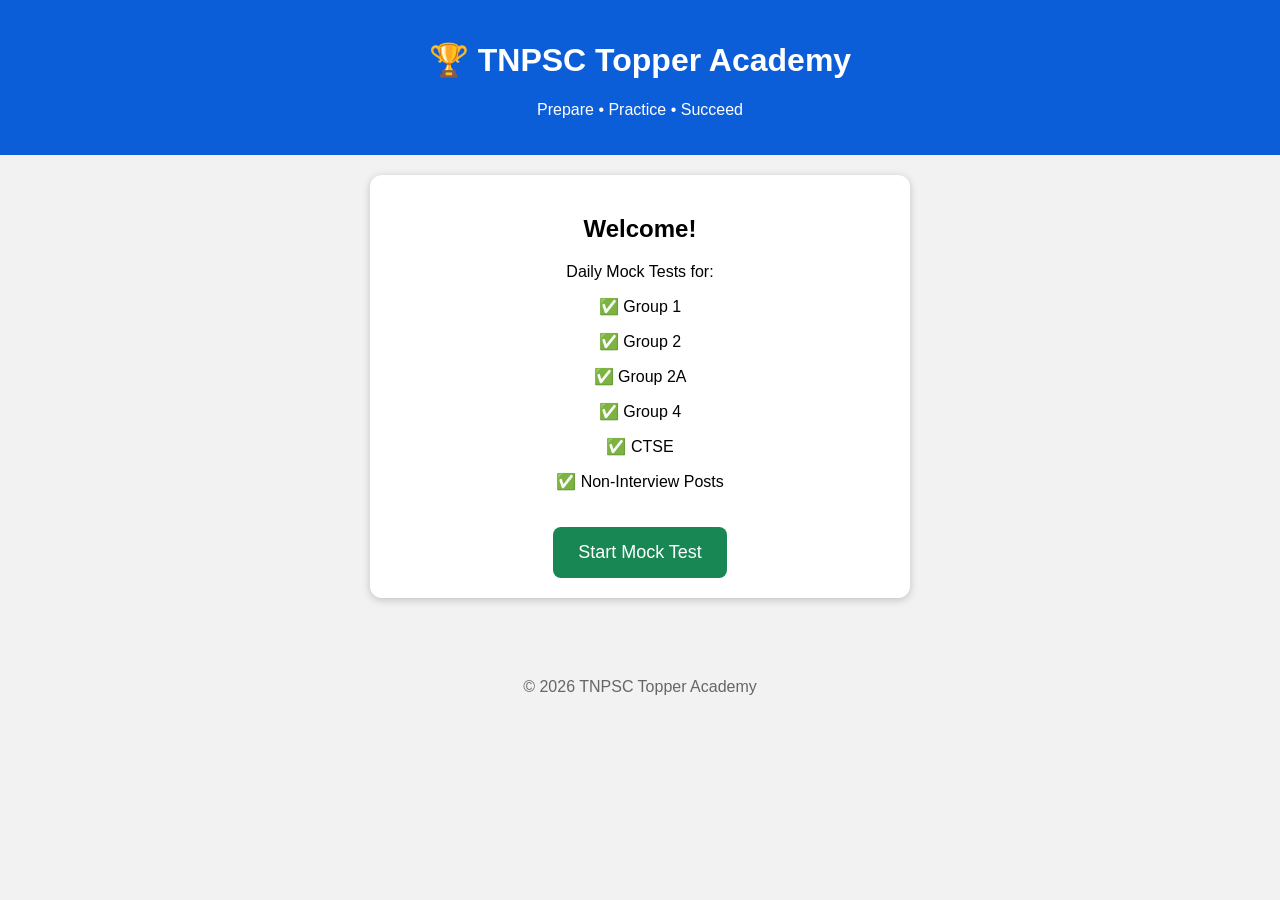
==== index.html @ b16442e0 "Create index.html" ====
<!DOCTYPE html>
<html lang="en">
<head>
<meta charset="UTF-8">
<meta name="viewport" content="width=device-width, initial-scale=1.0">
<title>TNPSC Topper Academy</title>
<style>
body{
margin:0;
font-family:Arial,sans-serif;
background:#f2f2f2;
text-align:center;
}
header{
background:#0b5ed7;
color:white;
padding:20px;
}
.container{
padding:20px;
}
.card{
background:white;
padding:20px;
border-radius:12px;
box-shadow:0 2px 8px rgba(0,0,0,.2);
max-width:500px;
margin:auto;
}
button{
background:#198754;
color:white;
border:none;
padding:15px 25px;
font-size:18px;
border-radius:8px;
cursor:pointer;
margin-top:20px;
}
button:hover{
background:#157347;
}
footer{
margin-top:40px;
padding:20px;
color:#666;
}
</style>
</head>
<body>

<header>
<h1>🏆 TNPSC Topper Academy</h1>
<p>Prepare • Practice • Succeed</p>
</header>

<div class="container">
<div class="card">
<h2>Welcome!</h2>
<p>Daily Mock Tests for:</p>

<p>✅ Group 1</p>
<p>✅ Group 2</p>
<p>✅ Group 2A</p>
<p>✅ Group 4</p>
<p>✅ CTSE</p>
<p>✅ Non-Interview Posts</p>

<button onclick="alert('Mock Test Module Coming Next!')">
Start Mock Test
</button>
</div>
</div>

<footer>
© 2026 TNPSC Topper Academy
</footer>

</body>
</html>
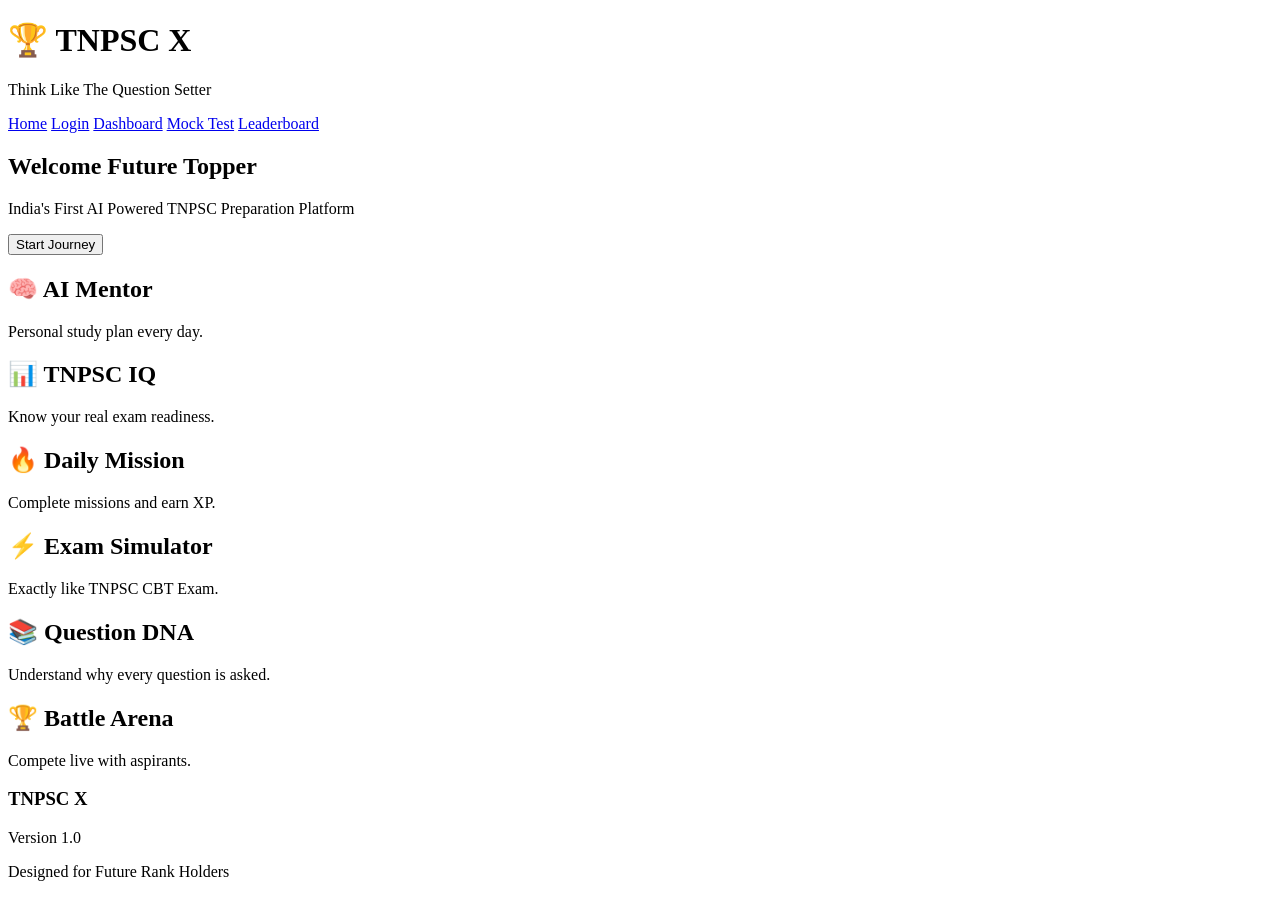
==== commit c9c39d4f: "Update index.html" ====
--- a/index.html
+++ b/index.html
@@ -3,78 +3,86 @@
 <head>
 <meta charset="UTF-8">
 <meta name="viewport" content="width=device-width, initial-scale=1.0">
-<title>TNPSC Topper Academy</title>
-<style>
-body{
-margin:0;
-font-family:Arial,sans-serif;
-background:#f2f2f2;
-text-align:center;
-}
-header{
-background:#0b5ed7;
-color:white;
-padding:20px;
-}
-.container{
-padding:20px;
-}
-.card{
-background:white;
-padding:20px;
-border-radius:12px;
-box-shadow:0 2px 8px rgba(0,0,0,.2);
-max-width:500px;
-margin:auto;
-}
-button{
-background:#198754;
-color:white;
-border:none;
-padding:15px 25px;
-font-size:18px;
-border-radius:8px;
-cursor:pointer;
-margin-top:20px;
-}
-button:hover{
-background:#157347;
-}
-footer{
-margin-top:40px;
-padding:20px;
-color:#666;
-}
-</style>
+<title>TNPSC X - Think Like The Question Setter</title>
+<link rel="stylesheet" href="style.css">
 </head>
+
 <body>
 
-<header>
-<h1>🏆 TNPSC Topper Academy</h1>
-<p>Prepare • Practice • Succeed</p>
+<header class="topbar">
+<h1>🏆 TNPSC X</h1>
+<p>Think Like The Question Setter</p>
 </header>
 
-<div class="container">
+<nav>
+<a href="index.html">Home</a>
+<a href="login.html">Login</a>
+<a href="dashboard.html">Dashboard</a>
+<a href="exam.html">Mock Test</a>
+<a href="leaderboard.html">Leaderboard</a>
+</nav>
+
+<section class="hero">
+
+<h2>Welcome Future Topper</h2>
+
+<p>
+India's First AI Powered TNPSC Preparation Platform
+</p>
+
+<button onclick="location.href='login.html'">
+Start Journey
+</button>
+
+</section>
+
+<section class="features">
+
 <div class="card">
-<h2>Welcome!</h2>
-<p>Daily Mock Tests for:</p>
-
-<p>✅ Group 1</p>
-<p>✅ Group 2</p>
-<p>✅ Group 2A</p>
-<p>✅ Group 4</p>
-<p>✅ CTSE</p>
-<p>✅ Non-Interview Posts</p>
-
-<button onclick="alert('Mock Test Module Coming Next!')">
-Start Mock Test
-</button>
-</div>
+<h2>🧠 AI Mentor</h2>
+<p>Personal study plan every day.</p>
 </div>
 
+<div class="card">
+<h2>📊 TNPSC IQ</h2>
+<p>Know your real exam readiness.</p>
+</div>
+
+<div class="card">
+<h2>🔥 Daily Mission</h2>
+<p>Complete missions and earn XP.</p>
+</div>
+
+<div class="card">
+<h2>⚡ Exam Simulator</h2>
+<p>Exactly like TNPSC CBT Exam.</p>
+</div>
+
+<div class="card">
+<h2>📚 Question DNA</h2>
+<p>Understand why every question is asked.</p>
+</div>
+
+<div class="card">
+<h2>🏆 Battle Arena</h2>
+<p>Compete live with aspirants.</p>
+</div>
+
+</section>
+
 <footer>
-© 2026 TNPSC Topper Academy
+
+<h3>TNPSC X</h3>
+
+<p>Version 1.0</p>
+
+<p>
+Designed for Future Rank Holders
+</p>
+
 </footer>
+
+<script src="script.js"></script>
 
 </body>
 </html>
